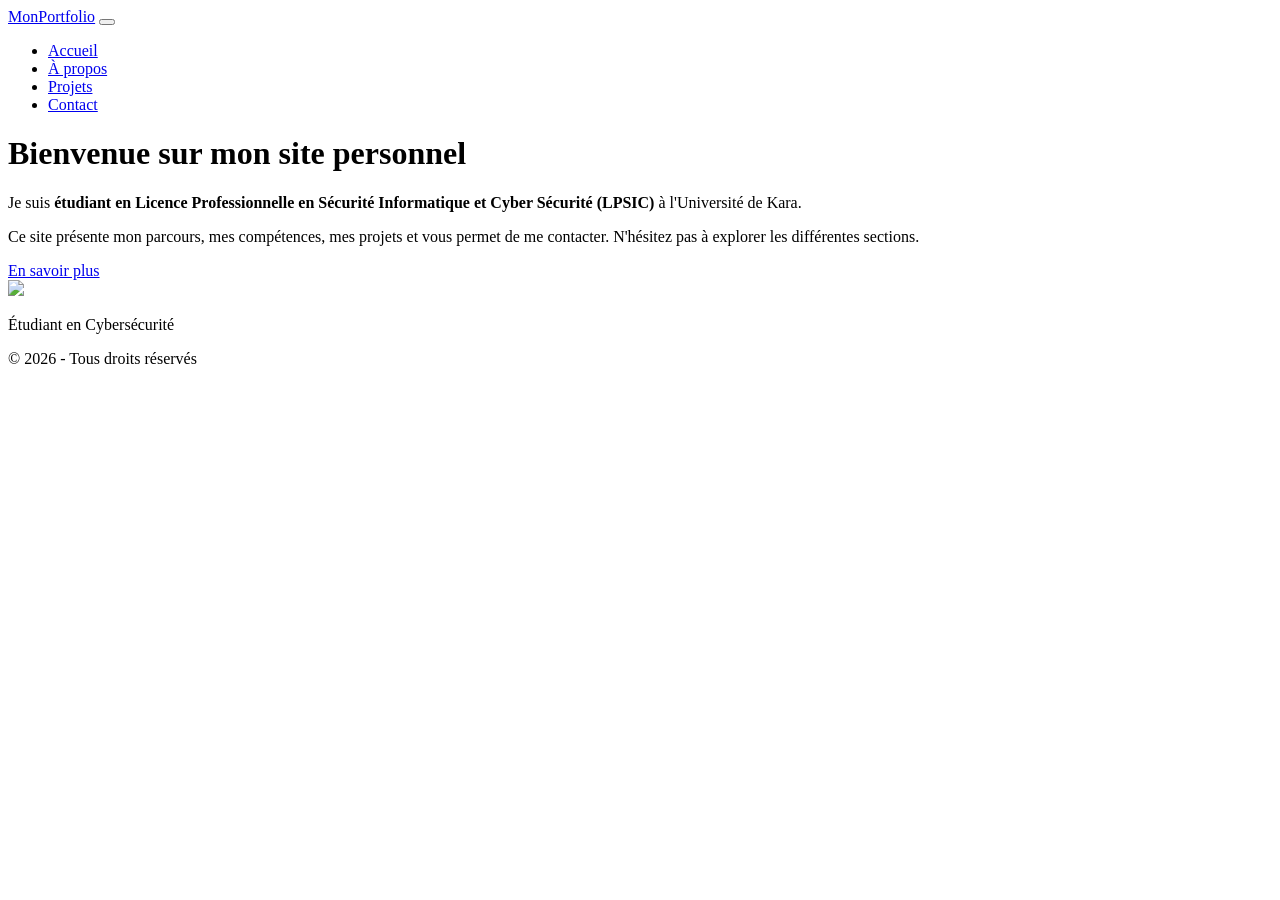
==== index.html @ 6158e6de "Rename Accueil.html to index.html" ====
<!DOCTYPE html>
<html lang="fr">
<head>
    <meta charset="UTF-8">
    <meta name="viewport" content="width=device-width, initial-scale=1.0">
    <title>Accueil - Mon CV</title>
    <link href="bootstrap-5.2.3-dist/css/bootstrap.min.css" rel="stylesheet">
</head>
<body>
    <nav class="navbar navbar-expand-lg navbar-dark bg-primary fixed-top">
        <div class="container">
            <a class="navbar-brand fw-bold text-warning" href="Accueil.html">MonPortfolio</a>
            <button class="navbar-toggler" type="button" data-bs-toggle="collapse" data-bs-target="#navbarNav">
                <span class="navbar-toggler-icon"></span>
            </button>
            <div class="collapse navbar-collapse" id="navbarNav">
                <ul class="navbar-nav ms-auto">
                    <li class="nav-item"><a class="nav-link active" href="Accueil.html">Accueil</a></li>
                    <li class="nav-item"><a class="nav-link" href="Apropos.html">À propos</a></li>
                    <li class="nav-item"><a class="nav-link" href="Projets.html">Projets</a></li>
                    <li class="nav-item"><a class="nav-link" href="Contacts.html">Contact</a></li>
                </ul>
            </div>
        </div>
    </nav>
    <div class="container mt-5 pt-5">
        <div class="row align-items-center">
            <div class="col-md-8">
                <h1 class="display-4 text-primary">Bienvenue sur mon site personnel</h1>
                <p class="lead">Je suis <strong class="text-warning">étudiant en Licence Professionnelle en Sécurité Informatique et Cyber Sécurité (LPSIC)</strong> à l'Université de Kara.</p>
                <p>Ce site présente mon parcours, mes compétences, mes projets et vous permet de me contacter. N'hésitez pas à explorer les différentes sections.</p>
                <a href="Apropos.html" class="btn btn-primary mt-3">En savoir plus</a>
            </div>
            <div class="col-md-4 text-center">
                <div>
                    <img src="file:///C:/Users/HP/Desktop/Projet.html/Image.html/t%E9l%E9chargement%20%282%29.jpg">
                </div>
                <p class="mt-2 text-secondary">Étudiant en Cybersécurité</p>
            </div>
        </div>
    </div>
    <footer class="bg-primary text-white text-center py-3 mt-5">
        <p class="mb-0">&copy; 2026 - Tous droits réservés</p>
    </footer>
    <script src="https://cdn.jsdelivr.net/npm/bootstrap@5.3.0-alpha1/dist/js/bootstrap.bundle.min.js"></script>
</body>
</html>
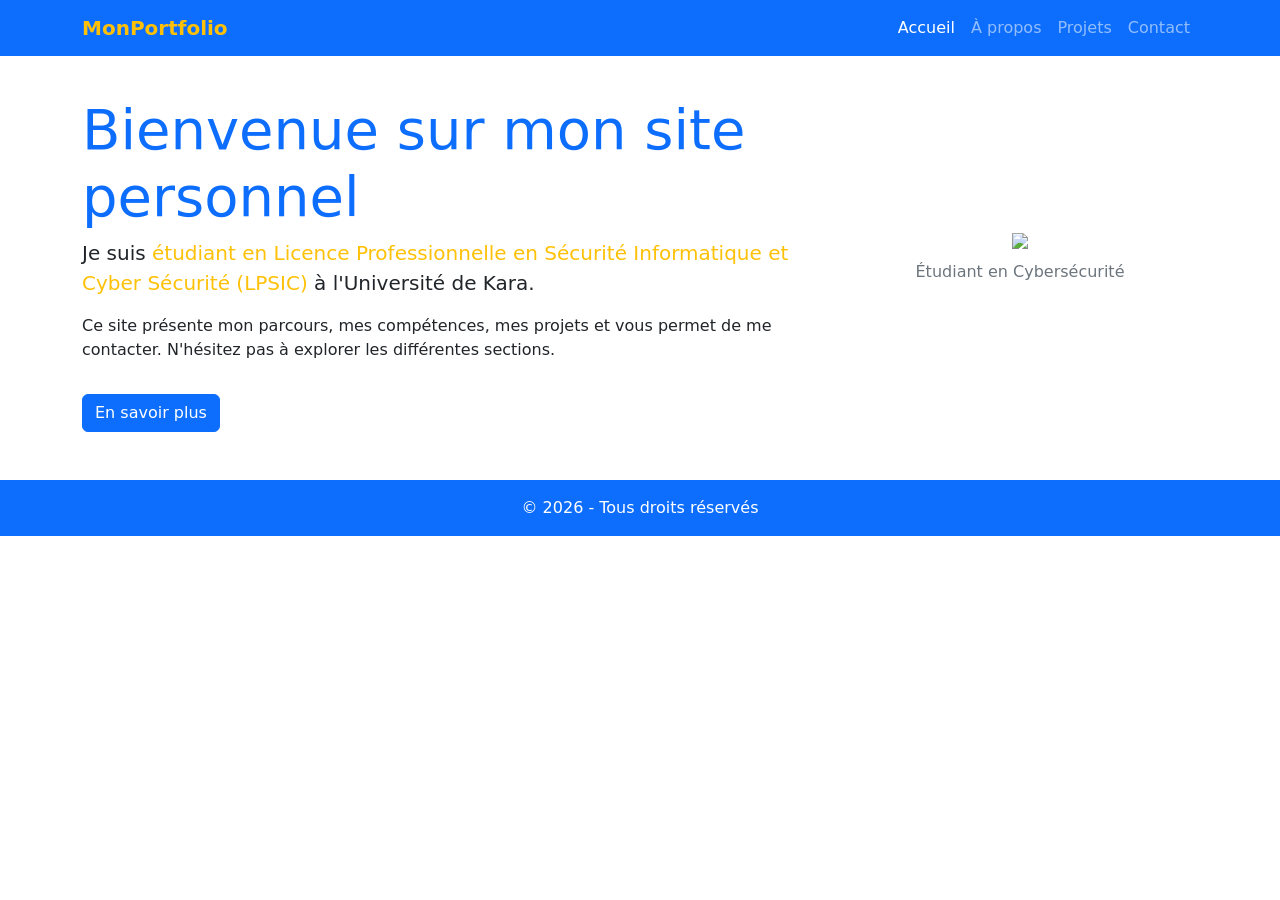
==== commit 2d3ba315: "Fix HTML encoding and update Bootstrap link" ====
--- a/index.html
+++ b/index.html
@@ -4,7 +4,7 @@
     <meta charset="UTF-8">
     <meta name="viewport" content="width=device-width, initial-scale=1.0">
     <title>Accueil - Mon CV</title>
-    <link href="bootstrap-5.2.3-dist/css/bootstrap.min.css" rel="stylesheet">
+    <link href="bootstrap.min.css" rel="stylesheet">
 </head>
 <body>
     <nav class="navbar navbar-expand-lg navbar-dark bg-primary fixed-top">
@@ -15,10 +15,10 @@
             </button>
             <div class="collapse navbar-collapse" id="navbarNav">
                 <ul class="navbar-nav ms-auto">
-                    <li class="nav-item"><a class="nav-link active" href="Accueil.html">Accueil</a></li>
-                    <li class="nav-item"><a class="nav-link" href="Apropos.html">À propos</a></li>
-                    <li class="nav-item"><a class="nav-link" href="Projets.html">Projets</a></li>
-                    <li class="nav-item"><a class="nav-link" href="Contacts.html">Contact</a></li>
+                    <li class="nav-item"><a class="nav-link active" href="index.html">Accueil</a></li>
+                    <li class="nav-item"><a class="nav-link" href="a-propos.html">À propos</a></li>
+                    <li class="nav-item"><a class="nav-link" href="projets.html">Projets</a></li>
+                    <li class="nav-item"><a class="nav-link" href="contacts.html">Contact</a></li>
                 </ul>
             </div>
         </div>
